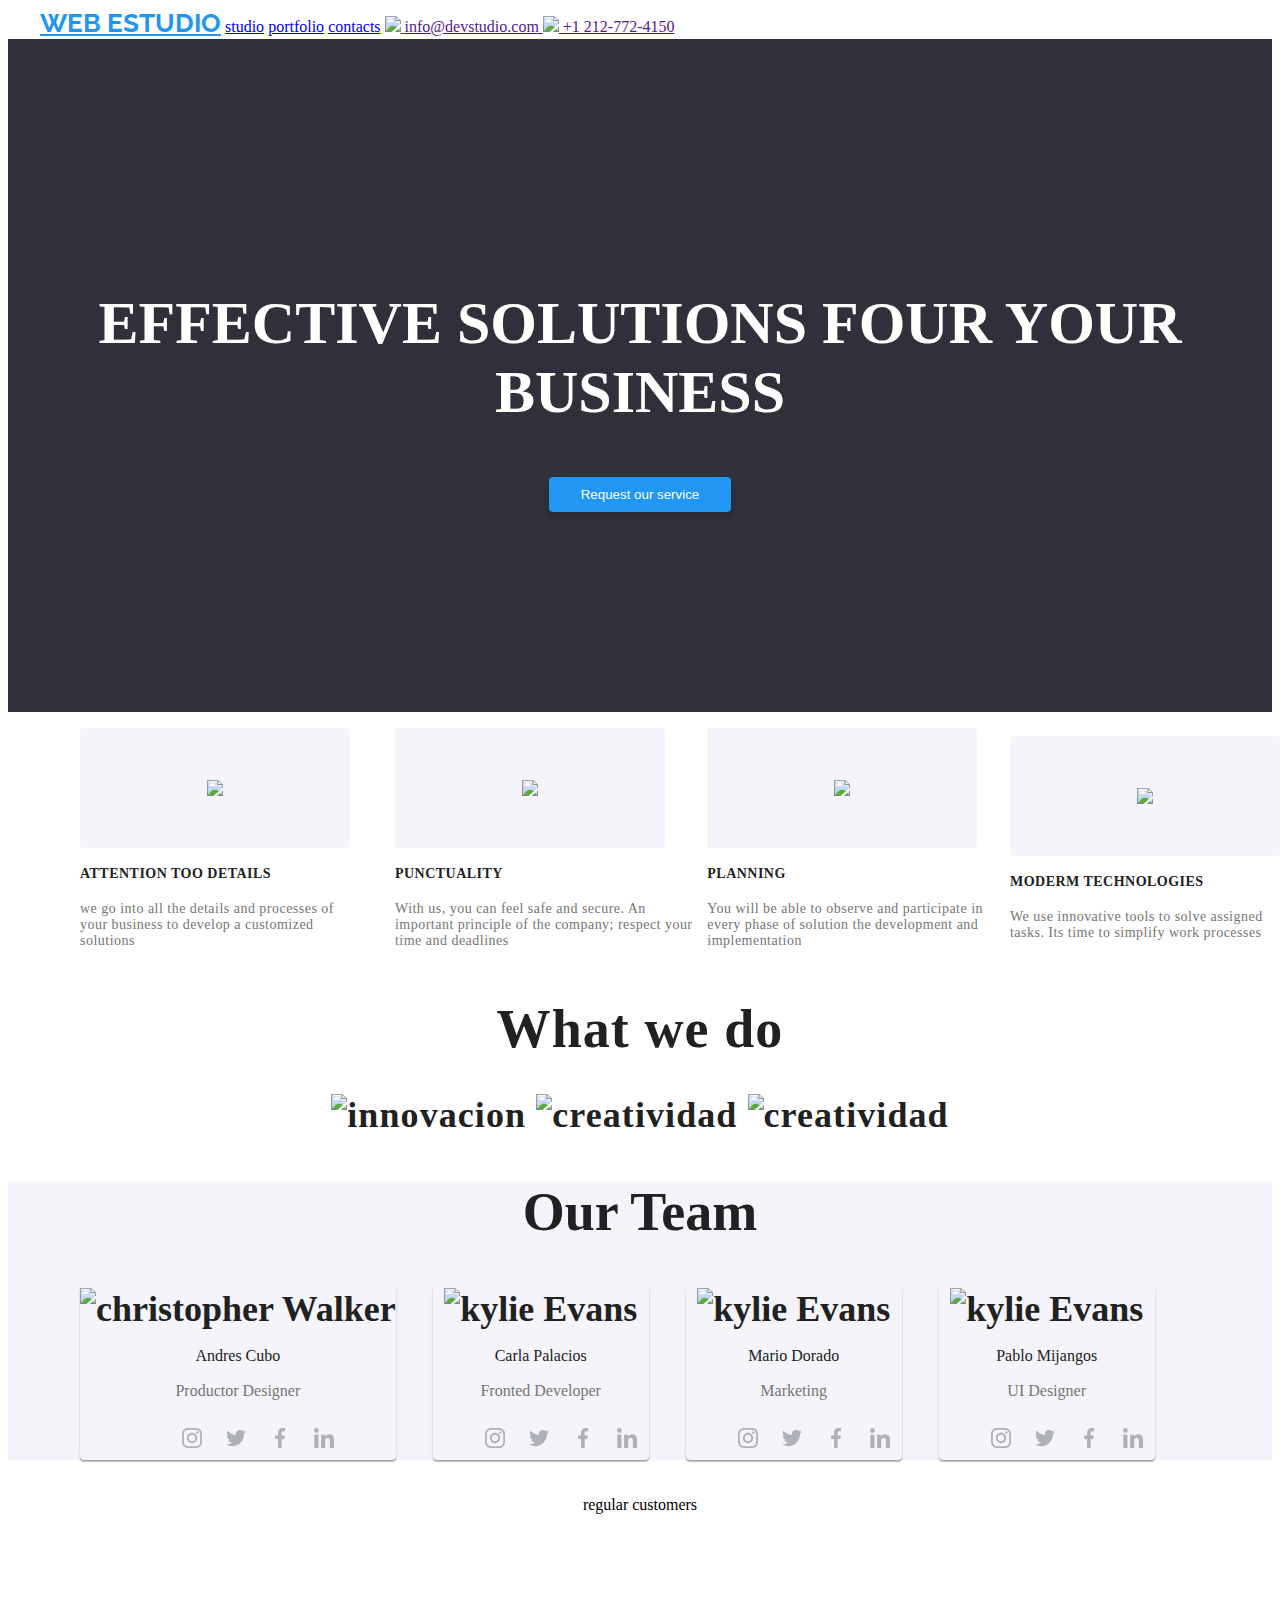
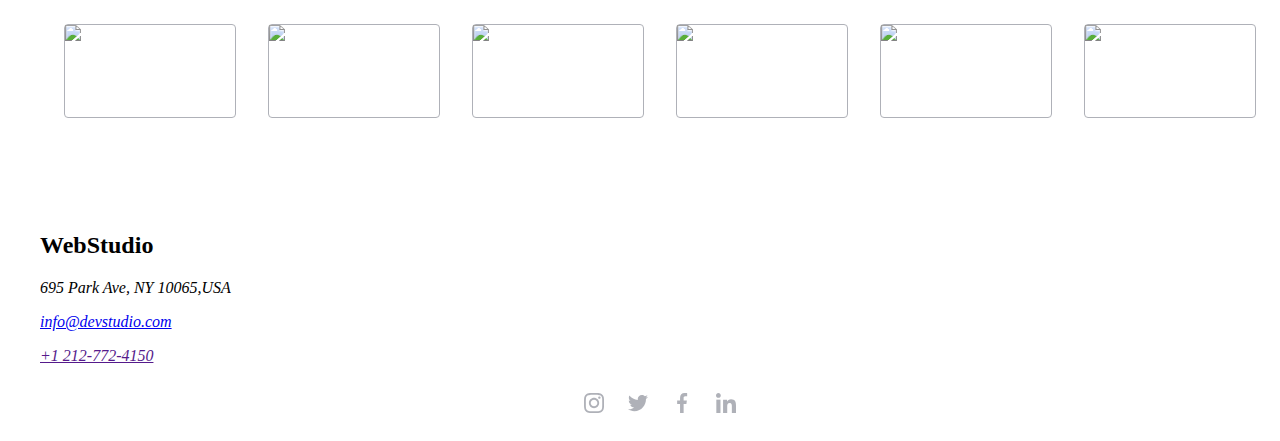
==== index.html @ 0e80fefc "redes sociales" ====
<!DOCTYPE html>
<html lang="en">
  <head>
    <meta charset="UTF-8" />
    <meta http-equiv="X-UA-Compatible" content="IE=edge" />
    <meta name="viewport" content="width=device-width, initial-scale=1.0" />
    <link rel="preconnect" href="https://fonts.googleapis.com" />
    <link rel="preconnect" href="https://fonts.gostatic.com" crossorigin />
    <link
      href="https://fonts.googleapis.com/css2?family=Raleway:wght@400;500;700;900&display=swap"
      rel="stylesheet"
    />
    <link rel="stylesheet" href="https://cdnjs.cloudflare.com/ajax/libs/modern-normalize/1.1.0/modern-normalize.min.css"
    integrity="sha512-wpPYUAdjBVSE4KJnH1VR1HeZfpl1ub8YT/NKx4PuQ5NmX2tKuGu6U/JRp5y+Y8XG2tV+wKQpNHVUX03MfMFn9Q=="
    crossorigin="anonymous" referrerpolicy="no-referrer" />
    <link rel="stylesheet" href="CSS/compartidos.css" type="text/css" />
    <link rel="stylesheet" href="CSS/index.css" type="text/css" />
    <title>WEB ESTUDIO</title>
  </head>
  <body>
    <header class="header_section">
        <div class="header_container container">
          <a href="index.html" class="header_link_style main_title">WEB ESTUDIO</a>
          <a href="studio.html" class="header_link_style subtitle">studio</a>
          <a href="portafolio.html" class="header_link_style subtitle">portfolio</a>
          <a href="contacts.html" class="header_link_style subtitle">contacts</a>
          <a class="header_link_style subtitle" href=""><img src="./imagenes/svg/sobre.svg"> info@devstudio.com </a>
          <a class="header_link_style subtitle" href=""><img src="./imagenes/svg/teléfono inteligente.svg"> +1 212-772-4150 </a>
        </div>
    </header>
    <main>
      <section class="bigtitle_section_page divname">
        <div class="bigtitle_section_container container">
          <h2>EFFECTIVE SOLUTIONS FOUR YOUR BUSINESS</h2>
          <button type="button" class="bigtitle_section_btn">Request our service</button>
        </div>
      </section>
    </div>
    <section class="container">
      <ul class="section_list conteiner">
        <li class="section_list_item">
          <div class="section_list_image">
            <img class="svg"
              src="./imagenes/svg/antena.svg"> 
          </div>
          <div>
            <h4 class="section_title">ATTENTION TOO DETAILS</h4>
            <p class="text_list">
              we go into all the details and processes of your business to
              develop a customized solutions
            </p>
          </div>
          </li>
          <li>
            <div class="section_list_image">
              <img class="svg"
              src="./imagenes/svg/reloj.svg"> 
            </div>
            <div>
              <h4 class="section_title">PUNCTUALITY</h4>
              <p class="text_list">
                With us, you can feel safe and secure. An important 
                principle of the company; respect your time and deadlines
              </p>
            </div>
          </li>
          <li>
            <div class="section_list_image">
              <img class="svg"
              src="./imagenes/svg/diagrama.svg"> 
            </div>
            <div>
              <h4 class="section_title">PLANNING</h4>
              <p class="text_list">
              You will be able to observe and participate in every phase of
              solution the development and implementation
              </p>
            </div>
          </li>
          <li>
            <div class="section_list_image">
              <img class="svg"
              src="./imagenes/svg/astronauta.svg"> 
            </div>
            <div>
              <h4 class="section_title">MODERM TECHNOLOGIES</h4>
              <p class="text_list">
              We use innovative tools to solve assigned tasks. Its time to
              simplify work processes
              </p>
             </div>
          </li>
        </ul>
      </section>
      <section class="what_we_do container">
        <h2>What we do</h2>
        <div class="footer_imagin">
          <img
            src="./imagenes/imagen1.jpg"
            alt="innovacion"
            width="300"        
          />
          <img
            src="./imagenes/imagen2.jpg"
            alt="creatividad"
            width="300"         
          />
          <img
            src="./imagenes/imagen3.jpg"
            alt="creatividad"
            width="300"         
          />
        </div>
      </section>
      <section class="our_team">
        <div class="footer_imagin container">
          <h2>Our Team</h2>
          <ul class="our_team_card">
            <li class="footer_text_container">
              <img
                src="./imagenes/imagen4.jpg"
                alt="christopher Walker"
                width="270"
              />
              <h3 class="personal_name">Andres Cubo</h3>
              <h3 class="job_role">Productor Designer</h3>
              <ul class="our_team_icons">
                <li class="our_team_icon">
                  <a  class="our_team_social" href="#">
                    <svg class="icon">
                      <use href="./imagenes/svg/sprite.svg#icon-instagram"></use>
                    </svg>
                  </a>
                </li>
                <li class="our_team_icon">
                  <a  class="our_team_social" href="#">
                    <svg class="icon">
                      <use href="./imagenes/svg/sprite.svg#icon-twitter"></use>
                    </svg>
                  </a>
                </li>
                <li class="our_team_icon">
                  <a  class="our_team_social" href="#">
                    <svg class="icon">
                      <use href="./imagenes/svg/sprite.svg#icon-facebook"></use>
                    </svg>
                  </a>
                </li>
                <li class="our_team_icon">
                  <a  class="our_team_social" href="#">
                    <svg class="icon">
                      <use href="./imagenes/svg/sprite.svg#icon-linkedin"></use>
                    </svg>
                  </a>
                </li>
              </ul>
            <li class="footer_text_container">
              <img
              src="./imagenes/imagen5.jpg"
              alt="kylie Evans"
              width="270"         
            />
              <h3 class="personal_name">Carla Palacios</h3>
              <h3 class="job_role">Fronted Developer</h3>
              <ul class="our_team_icons">
                <li class="our_team_icon">
                  <a  class="our_team_social" href="#">
                    <svg class="icon">
                      <use href="./imagenes/svg/sprite.svg#icon-instagram"></use>
                    </svg>
                  </a>
                </li>
                <li class="our_team_icon">
                  <a  class="our_team_social" href="#">
                    <svg class="icon">
                      <use href="./imagenes/svg/sprite.svg#icon-twitter"></use>
                    </svg>
                  </a>
                </li>
                <li class="our_team_icon">
                  <a  class="our_team_social" href="#">
                    <svg class="icon">
                      <use href="./imagenes/svg/sprite.svg#icon-facebook"></use>
                    </svg>
                  </a>
                </li>
                <li class="our_team_icon">
                  <a  class="our_team_social" href="#">
                    <svg class="icon">
                      <use href="./imagenes/svg/sprite.svg#icon-linkedin"></use>
                    </svg>
                  </a>
                </li>
              </ul>
            <li class="footer_text_container">
              <img
              src="./imagenes/imagen6.jpg"
              alt="kylie Evans"
              width="270"         
            />
              <h3 class="personal_name">Mario Dorado</h3>
              <h3 class="job_role">Marketing</h3>
              <ul class="our_team_icons">
                <li class="our_team_icon">
                  <a  class="our_team_social" href="#">
                    <svg class="icon">
                      <use href="./imagenes/svg/sprite.svg#icon-instagram"></use>
                    </svg>
                  </a>
                </li>
                <li class="our_team_icon">
                  <a  class="our_team_social" href="#">
                    <svg class="icon">
                      <use href="./imagenes/svg/sprite.svg#icon-twitter"></use>
                    </svg>
                  </a>
                </li>
                <li class="our_team_icon">
                  <a  class="our_team_social" href="#">
                    <svg class="icon">
                      <use href="./imagenes/svg/sprite.svg#icon-facebook"></use>
                    </svg>
                  </a>
                </li>
                <li class="our_team_icon">
                  <a  class="our_team_social" href="#">
                    <svg class="icon">
                      <use href="./imagenes/svg/sprite.svg#icon-linkedin"></use>
                    </svg>
                  </a>
                </li>
              </ul>
            <li class="footer_text_container">
              <img
              src="./imagenes/imagen7.jpg"
              alt="kylie Evans"
              width="270"         
            />
              <h3 class="personal_name">Pablo Mijangos</h3>
              <h3 class="job_role">UI Designer</h3>
              <ul class="our_team_icons">
                <li class="our_team_icon">
                  <a  class="our_team_social" href="#">
                    <svg class="icon">
                      <use href="./imagenes/svg/sprite.svg#icon-instagram"></use>
                    </svg>
                  </a>
                </li>
                <li class="our_team_icon">
                  <a  class="our_team_social" href="#">
                    <svg class="icon">
                      <use href="./imagenes/svg/sprite.svg#icon-twitter"></use>
                    </svg>
                  </a>
                </li>
                <li class="our_team_icon">
                  <a  class="our_team_social" href="#">
                    <svg class="icon">
                      <use href="./imagenes/svg/sprite.svg#icon-facebook"></use>
                    </svg>
                  </a>
                </li>
                <li class="our_team_icon">
                  <a  class="our_team_social" href="#">
                    <svg class="icon">
                      <use href="./imagenes/svg/sprite.svg#icon-linkedin"></use>
                    </svg>
                  </a>
                </li>
              </ul>
      </section>
      <section>
        <a class="title_regular_customers">regular customers</a>
        <ul class="svg_company border_customers_inline:hover">
          <li>
            <div class="border_customers_inline">
              <img src="./imagenes/svg/va y co.svg">
            </div>
          </li>
           <li>
            <div class="border_customers_inline">
              <img src="./imagenes/svg/company.svg">
            </div>
           </li>
           <li>
            <div class="border_customers_inline">
             <img src="./imagenes/svg/companyfruta.svg">
            </div>
           </li>
           <li>
            <div class="border_customers_inline">
             <img src="./imagenes/svg/foster.svg">
            </div>
           </li>
           <li>
            <div class="border_customers_inline">
             <img src="./imagenes/svg/brand.svg">
            </div>
           </li>
           <li>
            <div class="border_customers_inline">
             <img src="./imagenes/svg/companytag.svg">
            </div>
           </li>
       </ul>
       </section>
    </main>
    <footer>
      <section class="footer_section">
        <div class="footer_container container">
          <h2>WebStudio</h2>
          <address>
            <p class="footer_address_paragraph">
              <a class="footer_address">695 Park Ave, NY 10065,USA</a>
            </p>
            <p class="footer_address_paragraph">
              <a class="footer_email" href="info@devstudio.com">info@devstudio.com</a>
            </p>
            <p class="footer_address_paragraph">
              <a class="footer_number" href="">+1 212-772-4150</a>
            </p>
            <ul class="our_team_icons">
              <li class="our_team_icon">
                <a  class="our_team_social" href="#">
                  <svg class="icon">
                    <use href="./imagenes/svg/sprite.svg#icon-instagram"></use>
                  </svg>
                </a>
              </li>
              <li class="our_team_icon">
                <a  class="our_team_social" href="#">
                  <svg class="icon">
                    <use href="./imagenes/svg/sprite.svg#icon-twitter"></use>
                  </svg>
                </a>
              </li>
              <li class="our_team_icon">
                <a  class="our_team_social" href="#">
                  <svg class="icon">
                    <use href="./imagenes/svg/sprite.svg#icon-facebook"></use>
                  </svg>
                </a>
              </li>
              <li class="our_team_icon">
                <a  class="our_team_social" href="#">
                  <svg class="icon">
                    <use href="./imagenes/svg/sprite.svg#icon-linkedin"></use>
                  </svg>
                </a>
              </li>
            </ul>
          </address>
        </div>
      </section>
    </footer>
  </body>
</html>
---- CSS/index.css ----
.bigtitle_section_page {
 color: #ffffff;
 font-family: 'Roboto';
 font-style: normal;
 font-weight: 200;
 font-size: 40px;
 padding: 200px 0;
 background: #2f303a;
 margin: auto;
 width: 100%;
}
.bigtitle_section_container {
 display: flex;
 justify-content: center;
 align-items: center;
 flex-direction: column;
 text-align: center;
}
.bigtitle_section_btn {
 color: #ffffff;
 background: #2196f3;
 padding: 10px 32px;
 box-shadow: 0px 4px 4px rgba(0, 0, 0, 0.15);
 border-radius: 4px;
 border: 0;
}
/* imagen de fondo */
.divname {
 background-image: url(../imagenes/imagen_header.jpg);
 background-size: cover;
}
.footer_imagin {
 list-style: none;
 text-align: center;
 width: 1200px;
 margin: 0 auto;
}
.svg {
 padding: 0 auto;
 display: flex;
 align-content: center;
}
.section_list {
 list-style: none;
 display: flex;
 justify-content: space-between;
 align-items: center;
 letter-spacing: 0.03em;
 border: 2px;
 width: 1200px;
}
.section_list_item {
 margin-right: 45px;
}
.section_list_image {
 display: flex;
 align-items: center;
 justify-content: center;
 background-color: #f5f4fa;
 width: 270px;
 height: 120px;
 border-radius: 4px;
}
.container {
 max-width: 1200px;
 margin: 0 auto;
}
.section_title {
 color: #212121;
 font-family: 'Roboto';
 font-style: normal;
 font-weight: 700;
 font-size: 14px;
 line-height: 16px;
}
.text_list {
 color: #757575;
 font-family: 'Roboto';
 font-style: normal;
 font-weight: 400;
 font-size: 14px;
 line-height: 16px;
}
.what_we_do {
 font-family: 'Roboto';
 font-style: normal;
 font-weight: 700;
 font-size: 36px;
 line-height: 42px;
 text-align: center;
 letter-spacing: 0.03em;
 color: #212121;
}
.our_team {
 background-color: #f5f4fa;
 color: #212121;
 font-family: 'Roboto';
 font-style: normal;
 font-weight: 700;
 font-size: 36px;
 text-align: center;
 width: 100%;
}
.our_team_card {
 display: flex;
 gap: 37px;
}
.footer_text_container {
 box-shadow: 0px 1px 3px rgba(0, 0, 0, 0.12), 0px 1px 1px rgba(0, 0, 0, 0.14),
  0px 2px 1px rgba(0, 0, 0, 0.2);
 border-radius: 0px 0px 4px 4px;
 list-style: none;
}
.main_title {
 color: #2196f3;
 font-family: 'Raleway';
 font-style: normal;
 font-weight: 700;
 font-size: 26px;
 line-height: 31px;
}
.personal_name {
 color: #212121;
 font-family: 'Roboto';
 font-style: normal;
 font-weight: 500;
 font-size: 16px;
 line-height: 19px;
}
.job_role {
 color: #757575;
 font-family: 'Roboto';
 font-style: normal;
 font-weight: 400;
 font-size: 16px;
 line-height: 19px;
}
.icon {
 width: 20px;
 height: 20px;
 fill: #afb1b8;
}
.our_team_icons {
 display: flex;
 justify-content: center;
}
.our_team_icon {
 list-style: none;
 width: 44px;
 height: 44px;
}
.our_team_social {
 display: flex;
 justify-content: center;
 align-items: center;
 width: 100%;
 height: 100%;
 border-radius: 50%;
}
.our_team_icons .our_team_social:hover,
.our_team_icons .our_team_social:focus {
 background-color: #2196f3;
 border-radius: 45px;
}
.our_team_social:hover .icon,
.our_team_social:focus .icon {
 fill: #ffffff;
}

.svg_company {
 display: flex;
 list-style: none;
 justify-content: space-around;
 box-sizing: border-box;
}
.title_regular_customers {
 display: flex;
 justify-content: center;
 text-align: center;
}
.border_customers_inline {
 border: 1px solid #afb1b8;
 border-radius: 4px;
 width: 170px;
 height: 92px;
 margin: 94px auto;
}
.border_customers_inline:hover {
 background: #ffffff;
 border-color: #2196f3;
}
.footer_social_media {
 display: inline-block;
 justify-content: center;
 position: relative;
 width: 50px;
 height: 50px;
 border-radius: 50%;
 margin: 10px;
}
.footer_social_media:hover {
 background: #2196f3;
 border-color: #ffffff;
}
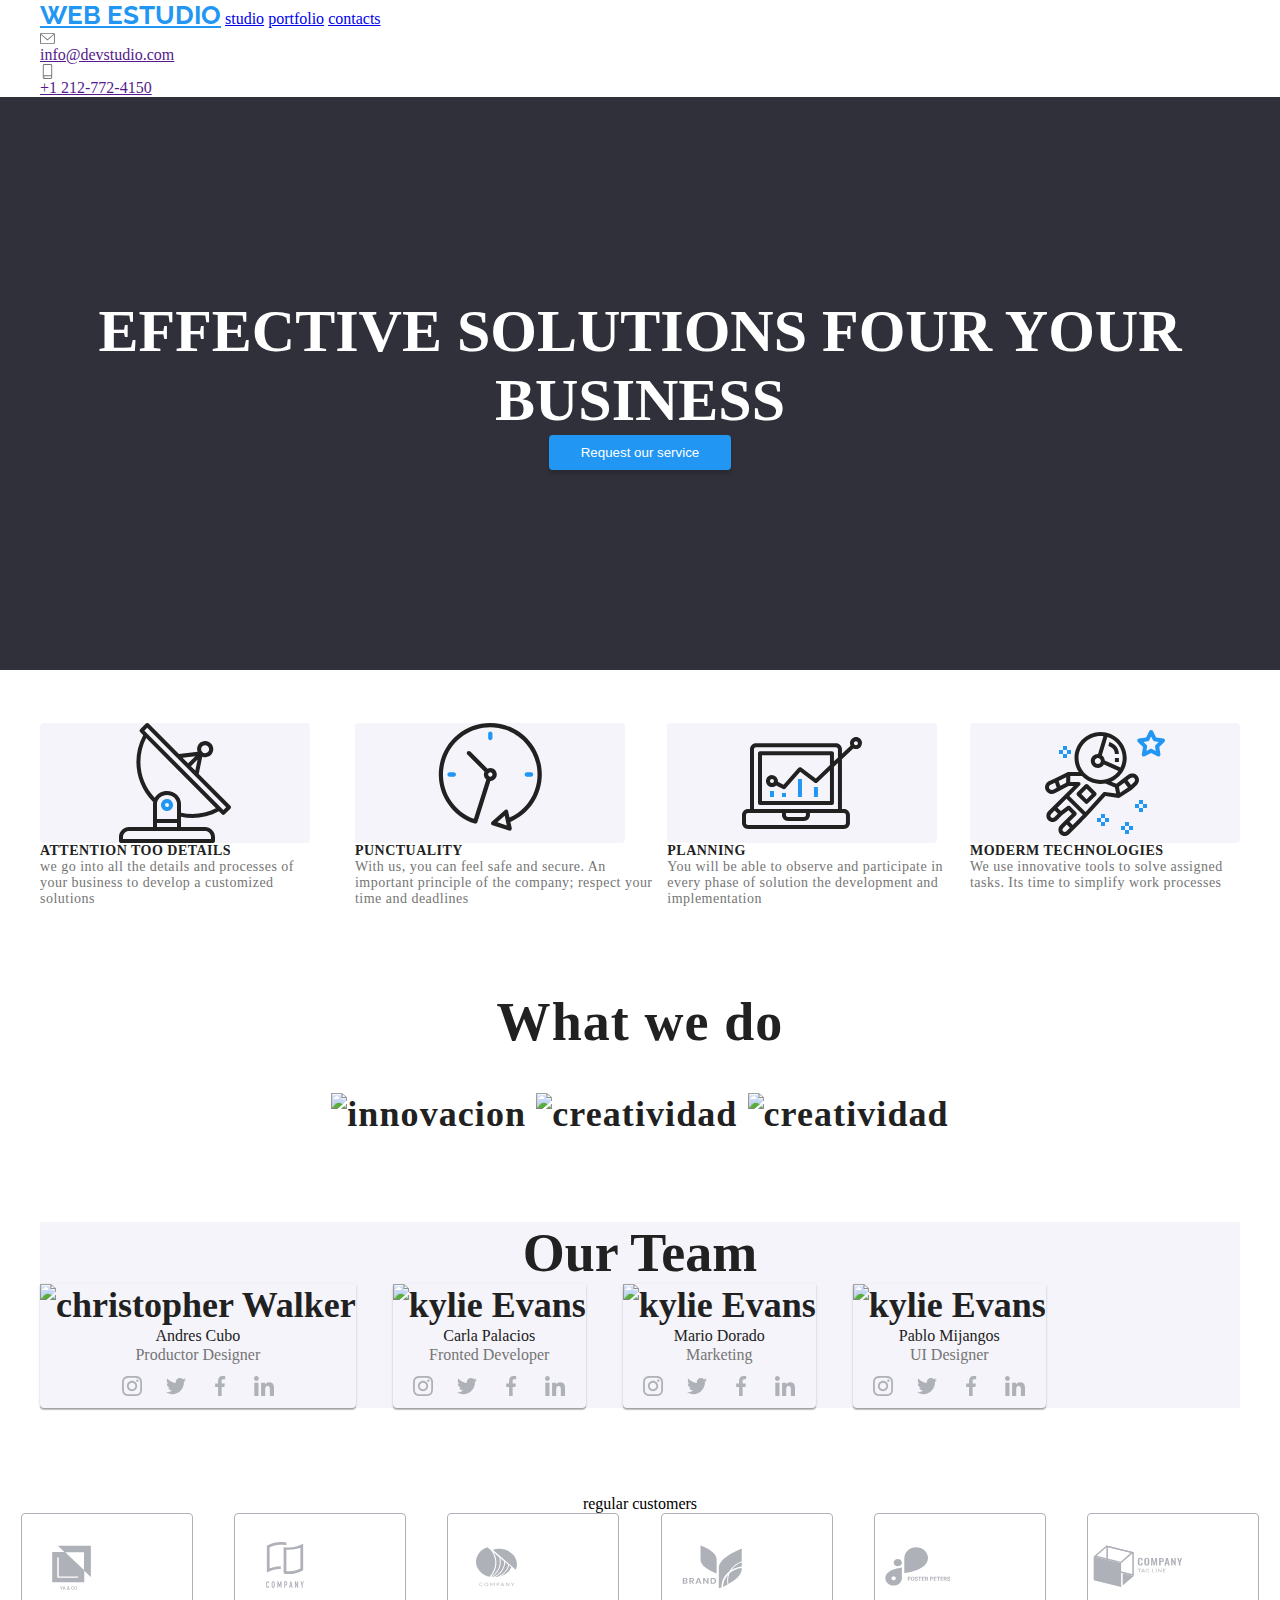
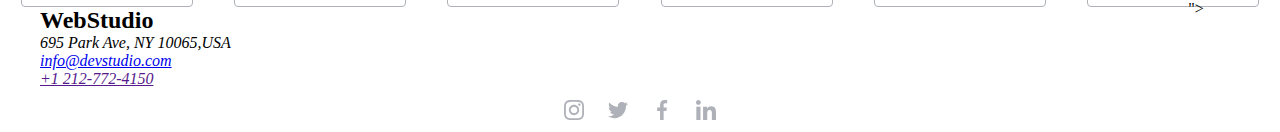
==== commit 40b6b43c: "ajustes" ====
--- a/index.html
+++ b/index.html
@@ -17,16 +17,21 @@
     <link rel="stylesheet" href="CSS/index.css" type="text/css" />
     <title>WEB ESTUDIO</title>
   </head>
-  <body>
     <header class="header_section">
         <div class="header_container container">
           <a href="index.html" class="header_link_style main_title">WEB ESTUDIO</a>
           <a href="studio.html" class="header_link_style subtitle">studio</a>
           <a href="portafolio.html" class="header_link_style subtitle">portfolio</a>
           <a href="contacts.html" class="header_link_style subtitle">contacts</a>
-          <a class="header_link_style subtitle" href=""><img src="./imagenes/svg/sobre.svg"> info@devstudio.com </a>
-          <a class="header_link_style subtitle" href=""><img src="./imagenes/svg/teléfono inteligente.svg"> +1 212-772-4150 </a>
-        </div>
+          <svg class="header_svg">
+            <use href="./imagenes/svg/sprite.svg#icon-sobre"></use> 
+          </svg>
+          <a class="header_link_style subtitle" href="">info@devstudio.com</a>
+          <svg class="header_svg">
+            <use href="./imagenes/svg/sprite.svg#icon-telfono-inteligente"></use> 
+          </svg>
+              <a class="header_link_style subtitle" href=""> +1 212-772-4150 </a>
+          </div>
     </header>
     <main>
       <section class="bigtitle_section_page divname">
@@ -38,11 +43,11 @@
     </div>
     <section class="container">
       <ul class="section_list conteiner">
-        <li class="section_list_item">
-          <div class="section_list_image">
-            <img class="svg"
-              src="./imagenes/svg/antena.svg"> 
-          </div>
+        <li class="section_list_item container ">
+   
+          <svg class="section_list_image container">
+            <use href="./imagenes/svg/sprite.svg#icon-antena"> 
+          </svg>
           <div>
             <h4 class="section_title">ATTENTION TOO DETAILS</h4>
             <p class="text_list">
@@ -52,10 +57,9 @@
           </div>
           </li>
           <li>
-            <div class="section_list_image">
-              <img class="svg"
-              src="./imagenes/svg/reloj.svg"> 
-            </div>
+            <svg class="section_list_image">
+                <use href="./imagenes/svg/sprite.svg#icon-reloj"> 
+            </svg>
             <div>
               <h4 class="section_title">PUNCTUALITY</h4>
               <p class="text_list">
@@ -65,10 +69,9 @@
             </div>
           </li>
           <li>
-            <div class="section_list_image">
-              <img class="svg"
-              src="./imagenes/svg/diagrama.svg"> 
-            </div>
+            <svg class="section_list_image">
+              <use href="./imagenes/svg/sprite.svg#icon-diagrama"> 
+            </svg>
             <div>
               <h4 class="section_title">PLANNING</h4>
               <p class="text_list">
@@ -78,10 +81,9 @@
             </div>
           </li>
           <li>
-            <div class="section_list_image">
-              <img class="svg"
-              src="./imagenes/svg/astronauta.svg"> 
-            </div>
+            <svg class="section_list_image">
+              <use href="./imagenes/svg/sprite.svg#icon-astronauta"> 
+            </svg>
             <div>
               <h4 class="section_title">MODERM TECHNOLOGIES</h4>
               <p class="text_list">
@@ -92,9 +94,9 @@
           </li>
         </ul>
       </section>
-      <section class="what_we_do container">
+      <section class="what_we_do ">
         <h2>What we do</h2>
-        <div class="footer_imagin">
+        <div class="main_imagin">
           <img
             src="./imagenes/imagen1.jpg"
             alt="innovacion"
@@ -112,8 +114,8 @@
           />
         </div>
       </section>
-      <section class="our_team">
-        <div class="footer_imagin container">
+      <section class="our_team container">
+        <div class="main_imagin container">
           <h2>Our Team</h2>
           <ul class="our_team_card">
             <li class="footer_text_container">
@@ -271,54 +273,75 @@
       </section>
       <section>
         <a class="title_regular_customers">regular customers</a>
-        <ul class="svg_company border_customers_inline:hover">
+        <ul class="svg_company border_customers_inline:hover ">
           <li>
+            <div class="border_customers_inline ">
+              <svg class="company01">
+                <use href="./imagenes/svg/sprite.svg#icon-va-y-co">
+                </use>
+              </svg>
+            </div>
+          </li>
+           <li>
+            <div class="border_customers_inline ">
+              <svg class="company01">
+                <use href="./imagenes/svg/sprite.svg#icon-company">
+                </use>
+              </svg>
+            </div>
+           </li>
+           <li>
             <div class="border_customers_inline">
-              <img src="./imagenes/svg/va y co.svg">
-            </div>
-          </li>
+             <svg class="company01">
+              <use href="./imagenes/svg/sprite.svg#icon-companyfruta">
+              </use>
+            </svg>
+            </div>
+           </li>
            <li>
             <div class="border_customers_inline">
-              <img src="./imagenes/svg/company.svg">
+              <svg class="company01">
+                <use href="./imagenes/svg/sprite.svg#icon-brand">
+                </use>"
+              </svg>
             </div>
            </li>
            <li>
             <div class="border_customers_inline">
-             <img src="./imagenes/svg/companyfruta.svg">
+              <svg class="company01">
+                <use href="./imagenes/svg/sprite.svg#icon-foster">
+                </use>"
+              </svg>
             </div>
            </li>
            <li>
             <div class="border_customers_inline">
-             <img src="./imagenes/svg/foster.svg">
-            </div>
-           </li>
-           <li>
-            <div class="border_customers_inline">
-             <img src="./imagenes/svg/brand.svg">
-            </div>
-           </li>
-           <li>
-            <div class="border_customers_inline">
-             <img src="./imagenes/svg/companytag.svg">
+              <svg class="company01">
+                <use href="./imagenes/svg/sprite.svg#icon-companytag">
+                </use>"
+              </svg>">
             </div>
            </li>
        </ul>
        </section>
     </main>
     <footer>
-      <section class="footer_section">
-        <div class="footer_container container">
-          <h2>WebStudio</h2>
-          <address>
-            <p class="footer_address_paragraph">
-              <a class="footer_address">695 Park Ave, NY 10065,USA</a>
-            </p>
-            <p class="footer_address_paragraph">
-              <a class="footer_email" href="info@devstudio.com">info@devstudio.com</a>
-            </p>
-            <p class="footer_address_paragraph">
-              <a class="footer_number" href="">+1 212-772-4150</a>
-            </p>
+      <div class="footer_section">
+          <aside class="footer_container container">
+            <h2>WebStudio</h2>
+            <address>
+              <p class="footer_address_paragraph">
+                <a class="footer_address">695 Park Ave, NY 10065,USA</a>
+              </p>
+              <p class="footer_address_paragraph">
+                <a class="footer_email" href="info@devstudio.com">info@devstudio.com</a>
+              </p>
+              <p class="footer_address_paragraph">
+                <a class="footer_number" href="">+1 212-772-4150</a>
+              </p>
+            </address>
+          </aside>
+
             <ul class="our_team_icons">
               <li class="our_team_icon">
                 <a  class="our_team_social" href="#">
@@ -349,9 +372,7 @@
                 </a>
               </li>
             </ul>
-          </address>
-        </div>
-      </section>
+      </div>
     </footer>
   </body>
 </html>
--- a/CSS/index.css
+++ b/CSS/index.css
@@ -1,3 +1,14 @@
+* {
+ margin: 0%;
+ padding: 0%;
+ margin-block-start: 0%;
+ margin-block-end: 0%;
+ padding-inline-start: 0%;
+ padding-inline-end: 0%;
+}
+.body {
+ font-family: Arial, sans-serif;
+}
 .bigtitle_section_page {
  color: #ffffff;
  font-family: 'Roboto';
@@ -24,27 +35,36 @@
  border-radius: 4px;
  border: 0;
 }
+
+.container {
+ max-width: 1200px;
+ margin: 0 auto;
+}
 /* imagen de fondo */
 .divname {
  background-image: url(../imagenes/imagen_header.jpg);
  background-size: cover;
 }
-.footer_imagin {
+.main_imagin {
  list-style: none;
  text-align: center;
  width: 1200px;
  margin: 0 auto;
-}
-.svg {
- padding: 0 auto;
- display: flex;
- align-content: center;
-}
+ margin-block-start: 50px;
+ margin-block-end: 87px;
+}
+.header_svg {
+ width: 15px;
+ height: 15px;
+ display: flex;
+ justify-content: center;
+}
+
 .section_list {
  list-style: none;
  display: flex;
  justify-content: space-between;
- align-items: center;
+ align-items: flex-start;
  letter-spacing: 0.03em;
  border: 2px;
  width: 1200px;
@@ -60,11 +80,9 @@
  width: 270px;
  height: 120px;
  border-radius: 4px;
-}
-.container {
- max-width: 1200px;
- margin: 0 auto;
-}
+ margin-block-start: 53px;
+}
+
 .section_title {
  color: #212121;
  font-family: 'Roboto';
@@ -80,6 +98,7 @@
  font-weight: 400;
  font-size: 14px;
  line-height: 16px;
+ margin-block-end: 94px;
 }
 .what_we_do {
  font-family: 'Roboto';
@@ -165,6 +184,15 @@
 .our_team_social:hover .icon,
 .our_team_social:focus .icon {
  fill: #ffffff;
+}
+.company01 {
+ width: 100px;
+ height: 100px;
+ fill: #afb1b8;
+}
+
+.company01:hover {
+ fill: #2196f3;
 }
 
 .svg_company {
@@ -183,22 +211,16 @@
  border-radius: 4px;
  width: 170px;
  height: 92px;
- margin: 94px auto;
-}
-.border_customers_inline:hover {
+ margin-right: 94px auto;
+ cursor: pointer;
+}
+.border_customers_inline:hover,
+.border_customers_inline:focus {
  background: #ffffff;
  border-color: #2196f3;
 }
-.footer_social_media {
- display: inline-block;
- justify-content: center;
- position: relative;
- width: 50px;
- height: 50px;
- border-radius: 50%;
- margin: 10px;
-}
-.footer_social_media:hover {
- background: #2196f3;
- border-color: #ffffff;
-}
+.main_regular_customers {
+ display: flex;
+ justify-content: center;
+ align-items: center;
+}
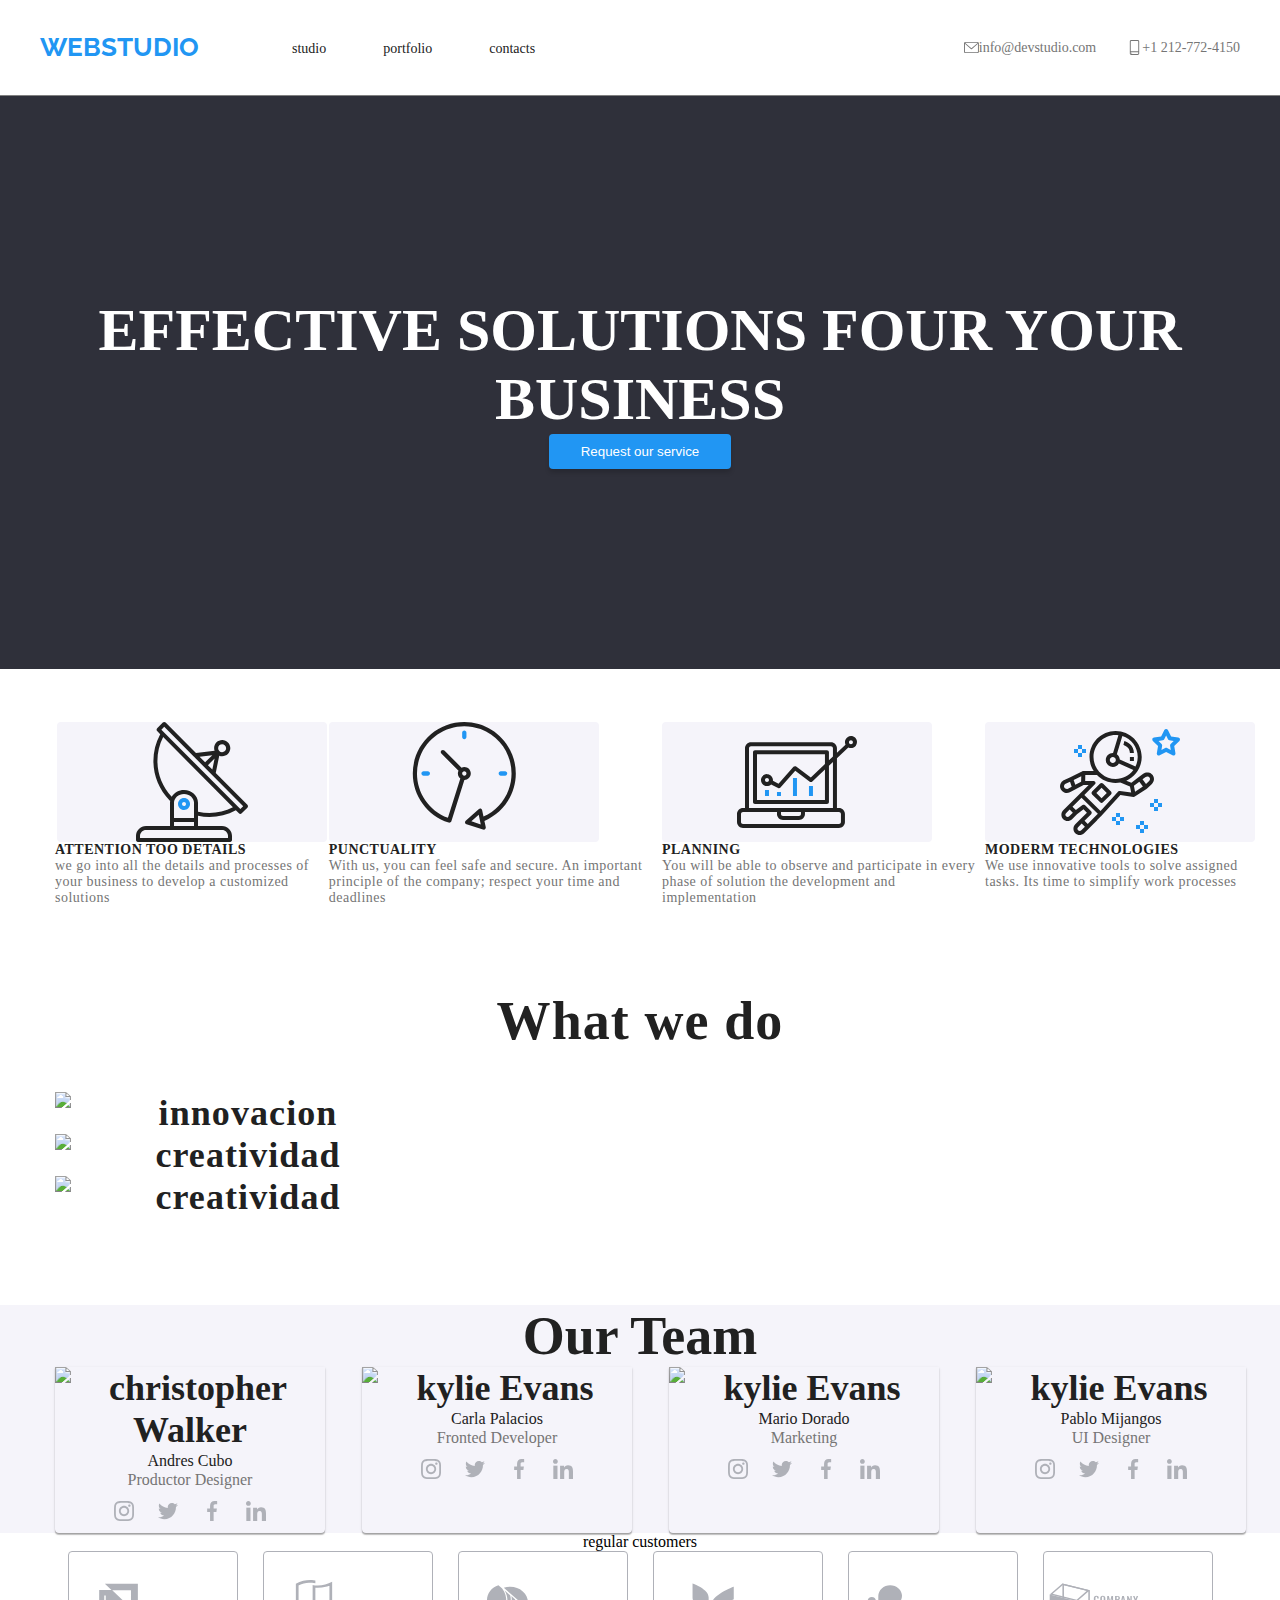
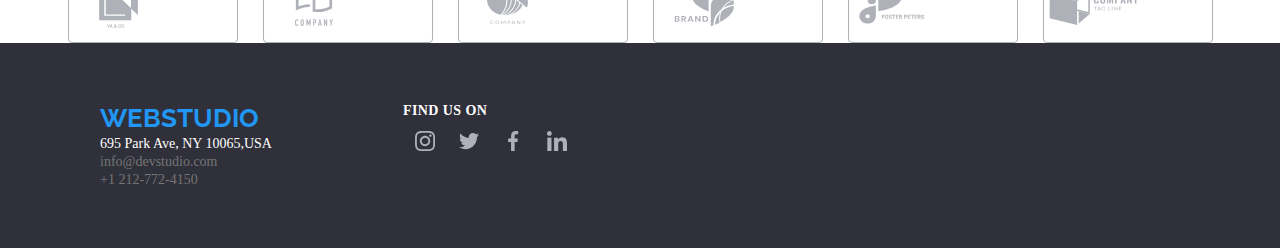
==== commit 04c50c05: "cambios en titulo header" ====
--- a/index.html
+++ b/index.html
@@ -13,110 +13,139 @@
     <link rel="stylesheet" href="https://cdnjs.cloudflare.com/ajax/libs/modern-normalize/1.1.0/modern-normalize.min.css"
     integrity="sha512-wpPYUAdjBVSE4KJnH1VR1HeZfpl1ub8YT/NKx4PuQ5NmX2tKuGu6U/JRp5y+Y8XG2tV+wKQpNHVUX03MfMFn9Q=="
     crossorigin="anonymous" referrerpolicy="no-referrer" />
-    <link rel="stylesheet" href="CSS/compartidos.css" type="text/css" />
-    <link rel="stylesheet" href="CSS/index.css" type="text/css" />
+    <link rel="stylesheet" href="./CSS/compartidos.css" type="text/css" />
+    <link rel="stylesheet" href="./CSS/index.css" type="text/css" />
     <title>WEB ESTUDIO</title>
   </head>
     <header class="header_section">
         <div class="header_container container">
-          <a href="index.html" class="header_link_style main_title">WEB ESTUDIO</a>
-          <a href="studio.html" class="header_link_style subtitle">studio</a>
-          <a href="portafolio.html" class="header_link_style subtitle">portfolio</a>
-          <a href="contacts.html" class="header_link_style subtitle">contacts</a>
-          <svg class="header_svg">
-            <use href="./imagenes/svg/sprite.svg#icon-sobre"></use> 
-          </svg>
-          <a class="header_link_style subtitle" href="">info@devstudio.com</a>
-          <svg class="header_svg">
-            <use href="./imagenes/svg/sprite.svg#icon-telfono-inteligente"></use> 
-          </svg>
-              <a class="header_link_style subtitle" href=""> +1 212-772-4150 </a>
-          </div>
+          <nav class="menu">
+            <a class="logo" href="index.html">WEBSTUDIO</a>
+            <ul class="menu_list">
+              <li>
+                <a class="menu_link" href="./index.html">studio</a>
+              </li>
+              <li>
+                <a class="menu_link" href="./portafolio.html">portfolio</a>
+              </li>
+              <li>
+                <a class="menu_link" href="#">contacts</a>
+              </li>
+            </ul>
+          </nav>
+          <ul class="contact_list">
+            <li>
+              <a class=" contact_link" href="mailto:info@devstudio.com">
+                <svg class="header_svg">
+                  <use href="./imagenes/svg/sprite.svg#icon-sobre"></use> 
+                </svg>
+                info@devstudio.com
+              </a>
+            </li>
+            <li>
+              <a class="contact_link" href="tel:+1 212-772-4150"> 
+                <svg class="header_svg">
+                  <use href="./imagenes/svg/sprite.svg#icon-telfono-inteligente"></use> 
+                </svg>
+                +1 212-772-4150
+              </a>
+            </li>
+          </ul>
+        </div>
     </header>
     <main>
       <section class="bigtitle_section_page divname">
         <div class="bigtitle_section_container container">
-          <h2>EFFECTIVE SOLUTIONS FOUR YOUR BUSINESS</h2>
-          <button type="button" class="bigtitle_section_btn">Request our service</button>
+          <h2 class="letter">EFFECTIVE SOLUTIONS FOUR YOUR BUSINESS</h2>
+          <button type="button" class="bigtitle_section_btn botton_letter">Request our service</button>
         </div>
       </section>
     </div>
-    <section class="container">
-      <ul class="section_list conteiner">
-        <li class="section_list_item container ">
-   
-          <svg class="section_list_image container">
-            <use href="./imagenes/svg/sprite.svg#icon-antena"> 
-          </svg>
-          <div>
-            <h4 class="section_title">ATTENTION TOO DETAILS</h4>
-            <p class="text_list">
-              we go into all the details and processes of your business to
-              develop a customized solutions
-            </p>
-          </div>
-          </li>
+    <section class="features">
+      <div class="container">
+        <ul class="section_list conteiner">
           <li>
-            <svg class="section_list_image">
-                <use href="./imagenes/svg/sprite.svg#icon-reloj"> 
+            <svg class="section_list_image container">
+              <use href="./imagenes/svg/sprite.svg#icon-antena"> 
             </svg>
             <div>
-              <h4 class="section_title">PUNCTUALITY</h4>
+              <h4 class="section_title">ATTENTION TOO DETAILS</h4>
               <p class="text_list">
-                With us, you can feel safe and secure. An important 
-                principle of the company; respect your time and deadlines
+                we go into all the details and processes of your business to
+                develop a customized solutions
               </p>
             </div>
-          </li>
-          <li>
-            <svg class="section_list_image">
-              <use href="./imagenes/svg/sprite.svg#icon-diagrama"> 
-            </svg>
-            <div>
-              <h4 class="section_title">PLANNING</h4>
-              <p class="text_list">
-              You will be able to observe and participate in every phase of
-              solution the development and implementation
-              </p>
-            </div>
-          </li>
-          <li>
-            <svg class="section_list_image">
-              <use href="./imagenes/svg/sprite.svg#icon-astronauta"> 
-            </svg>
-            <div>
-              <h4 class="section_title">MODERM TECHNOLOGIES</h4>
-              <p class="text_list">
-              We use innovative tools to solve assigned tasks. Its time to
-              simplify work processes
-              </p>
-             </div>
-          </li>
-        </ul>
-      </section>
+            </li>
+            <li>
+              <svg class="section_list_image">
+                  <use href="./imagenes/svg/sprite.svg#icon-reloj"> 
+              </svg>
+              <div>
+                <h4 class="section_title">PUNCTUALITY</h4>
+                <p class="text_list">
+                  With us, you can feel safe and secure. An important 
+                  principle of the company; respect your time and deadlines
+                </p>
+              </div>
+            </li>
+            <li>
+              <svg class="section_list_image">
+                <use href="./imagenes/svg/sprite.svg#icon-diagrama"> 
+              </svg>
+              <div>
+                <h4 class="section_title">PLANNING</h4>
+                <p class="text_list">
+                You will be able to observe and participate in every phase of
+                solution the development and implementation
+                </p>
+              </div>
+            </li>
+            <li>
+              <svg class="section_list_image">
+                <use href="./imagenes/svg/sprite.svg#icon-astronauta"> 
+              </svg>
+              <div>
+                <h4 class="section_title">MODERM TECHNOLOGIES</h4>
+                <p class="text_list">
+                We use innovative tools to solve assigned tasks. Its time to
+                simplify work processes
+                </p>
+               </div>
+            </li>
+          </ul>
+      </div>
+    </section>
       <section class="what_we_do ">
-        <h2>What we do</h2>
-        <div class="main_imagin">
-          <img
-            src="./imagenes/imagen1.jpg"
-            alt="innovacion"
-            width="300"        
-          />
-          <img
-            src="./imagenes/imagen2.jpg"
-            alt="creatividad"
-            width="300"         
-          />
-          <img
-            src="./imagenes/imagen3.jpg"
-            alt="creatividad"
-            width="300"         
-          />
+        <div class="container">
+          <h2 class="what_title">What we do</h2>
+          <ul class="main_imagin ">
+            <li>
+            <img
+              src="./imagenes/imagen1.jpg"
+              alt="innovacion"
+              width="370"        
+            />
+            </li>
+            <li>
+            <img
+              src="./imagenes/imagen2.jpg"
+              alt="creatividad"
+              width="370"         
+            />
+            </li>
+            <li>
+            <img
+              src="./imagenes/imagen3.jpg"
+              alt="creatividad"
+              width="370"         
+            />
+            </li>
+          </ul>
         </div>
       </section>
-      <section class="our_team container">
-        <div class="main_imagin container">
-          <h2>Our Team</h2>
+      <section class="our_team">
+        <div class="container">
+          <h2 class="our_title">Our Team</h2>
           <ul class="our_team_card">
             <li class="footer_text_container">
               <img
@@ -124,8 +153,9 @@
                 alt="christopher Walker"
                 width="270"
               />
+              <div class="our_box">
               <h3 class="personal_name">Andres Cubo</h3>
-              <h3 class="job_role">Productor Designer</h3>
+              <p class="job_role">Productor Designer</p>
               <ul class="our_team_icons">
                 <li class="our_team_icon">
                   <a  class="our_team_social" href="#">
@@ -156,14 +186,16 @@
                   </a>
                 </li>
               </ul>
+            </div>
             <li class="footer_text_container">
               <img
               src="./imagenes/imagen5.jpg"
               alt="kylie Evans"
               width="270"         
             />
+            <div class="our_box">
               <h3 class="personal_name">Carla Palacios</h3>
-              <h3 class="job_role">Fronted Developer</h3>
+              <p class="job_role">Fronted Developer</p>
               <ul class="our_team_icons">
                 <li class="our_team_icon">
                   <a  class="our_team_social" href="#">
@@ -194,14 +226,16 @@
                   </a>
                 </li>
               </ul>
+            </div>
             <li class="footer_text_container">
               <img
               src="./imagenes/imagen6.jpg"
               alt="kylie Evans"
               width="270"         
             />
+            <div class="our_box">
               <h3 class="personal_name">Mario Dorado</h3>
-              <h3 class="job_role">Marketing</h3>
+              <p class="job_role">Marketing</p>
               <ul class="our_team_icons">
                 <li class="our_team_icon">
                   <a  class="our_team_social" href="#">
@@ -232,14 +266,16 @@
                   </a>
                 </li>
               </ul>
+            </div>
             <li class="footer_text_container">
               <img
               src="./imagenes/imagen7.jpg"
               alt="kylie Evans"
               width="270"         
             />
+            <div class="our_box">
               <h3 class="personal_name">Pablo Mijangos</h3>
-              <h3 class="job_role">UI Designer</h3>
+              <p class="job_role">UI Designer</p>
               <ul class="our_team_icons">
                 <li class="our_team_icon">
                   <a  class="our_team_social" href="#">
@@ -270,12 +306,13 @@
                   </a>
                 </li>
               </ul>
+            </div>
       </section>
-      <section>
+      <section class="clients">
         <a class="title_regular_customers">regular customers</a>
-        <ul class="svg_company border_customers_inline:hover ">
+        <ul class="svg_company border_customers_inline:hover container">
           <li>
-            <div class="border_customers_inline ">
+            <div class="border_customers_inline">
               <svg class="company01">
                 <use href="./imagenes/svg/sprite.svg#icon-va-y-co">
                 </use>
@@ -319,60 +356,64 @@
               <svg class="company01">
                 <use href="./imagenes/svg/sprite.svg#icon-companytag">
                 </use>"
-              </svg>">
+              </svg>
             </div>
            </li>
-       </ul>
-       </section>
+        </ul>
+      </section>
     </main>
-    <footer>
-      <div class="footer_section">
+    <footer class="footer_section">
           <aside class="footer_container container">
-            <h2>WebStudio</h2>
+            <div class="footer_logo_address">
+            <a class="logo" href="index.html">WEBSTUDIO</a>
             <address>
-              <p class="footer_address_paragraph">
-                <a class="footer_address">695 Park Ave, NY 10065,USA</a>
-              </p>
-              <p class="footer_address_paragraph">
+             <ul class="footer_address_paragraph">
+                <li>
+                  <a class="footer_address">695 Park Ave, NY 10065,USA</a>
+                </li>
+              <li>
                 <a class="footer_email" href="info@devstudio.com">info@devstudio.com</a>
-              </p>
-              <p class="footer_address_paragraph">
+              </li>
+              <li>
                 <a class="footer_number" href="">+1 212-772-4150</a>
-              </p>
+              </li>
+             </ul>
             </address>
+            </div>
+            <div class="footer_social">
+              <h2 class="aside_footer_title">find us on</h2>
+              <ul class="our_team_icons">
+                <li class="our_team_icon">
+                  <a  class="our_team_social" href="#">
+                    <svg class="icon">
+                      <use href="./imagenes/svg/sprite.svg#icon-instagram"></use>
+                    </svg>
+                  </a>
+                </li>
+                <li class="our_team_icon">
+                  <a  class="our_team_social" href="#">
+                    <svg class="icon">
+                      <use href="./imagenes/svg/sprite.svg#icon-twitter"></use>
+                    </svg>
+                  </a>
+                </li>
+                <li class="our_team_icon">
+                  <a  class="our_team_social" href="#">
+                    <svg class="icon">
+                      <use href="./imagenes/svg/sprite.svg#icon-facebook"></use>
+                    </svg>
+                  </a>
+                </li>
+                <li class="our_team_icon">
+                  <a  class="our_team_social" href="#">
+                    <svg class="icon">
+                      <use href="./imagenes/svg/sprite.svg#icon-linkedin"></use>
+                    </svg>
+                  </a>
+                </li>
+              </ul>
+            </div>
           </aside>
-
-            <ul class="our_team_icons">
-              <li class="our_team_icon">
-                <a  class="our_team_social" href="#">
-                  <svg class="icon">
-                    <use href="./imagenes/svg/sprite.svg#icon-instagram"></use>
-                  </svg>
-                </a>
-              </li>
-              <li class="our_team_icon">
-                <a  class="our_team_social" href="#">
-                  <svg class="icon">
-                    <use href="./imagenes/svg/sprite.svg#icon-twitter"></use>
-                  </svg>
-                </a>
-              </li>
-              <li class="our_team_icon">
-                <a  class="our_team_social" href="#">
-                  <svg class="icon">
-                    <use href="./imagenes/svg/sprite.svg#icon-facebook"></use>
-                  </svg>
-                </a>
-              </li>
-              <li class="our_team_icon">
-                <a  class="our_team_social" href="#">
-                  <svg class="icon">
-                    <use href="./imagenes/svg/sprite.svg#icon-linkedin"></use>
-                  </svg>
-                </a>
-              </li>
-            </ul>
-      </div>
     </footer>
   </body>
 </html>
--- a/CSS/compartidos.css
+++ b/CSS/compartidos.css
@@ -0,0 +1,188 @@
+*,
+*::before,
+*::after {
+  box-sizing: border-box;
+}
+ul li {
+  list-style: none;
+}
+a {
+  text-decoration: none;
+}
+img {
+  display: block;
+}
+.container {
+  padding: 0 15px;
+  width: 1200px;
+  margin: 0 auto;
+}
+.container_contact {
+  padding: 0 15px;
+  width: 1200px;
+  height: 80px;
+  margin: 0 auto;
+}
+.container_footer {
+  padding: 0 15px;
+  width: 1200px;
+  height: 252px;
+  margin: 0 auto;
+}
+/* header section */
+
+.header_section {
+  border-bottom: 1px solid grey;
+}
+.bigtitle_section_btn:hover {
+  cursor: pointer;
+}
+.header_container {
+  border-bottom: #ececec;
+  display: flex;
+  justify-content: space-between;
+  align-items: center;
+  padding: 32px 0px;
+}
+.header_svg {
+  width: 15px;
+  height: 15px;
+  display: flex;
+  justify-content: center;
+}
+.logo {
+  margin-right: 93px;
+  color: #2196f3;
+  font-family: "Raleway";
+  font-style: normal;
+  font-weight: 700;
+  font-size: 26px;
+  line-height: 31px;
+}
+.menu {
+  display: flex;
+  align-items: center;
+}
+.menu_list {
+  display: flex;
+  gap: 57px;
+}
+.menu_link {
+  color: #212121;
+  font-family: "Roboto";
+  font-style: normal;
+  font-weight: 500;
+  font-size: 14px;
+}
+.contact_list {
+  display: flex;
+  gap: 31px;
+}
+.contact_link {
+  color: #757575;
+  display: flex;
+  font-family: "Roboto";
+  font-style: normal;
+  font-weight: 500;
+  font-size: 14px;
+  /* line-height: 16px; */
+}
+.menu_link:hover,
+.menu_link:focus,
+.contact_link:hover,
+.contact_link:focus {
+  color: #2196f3;
+}
+.contact_link:hover .header_svg,
+.contact_link:focus .header_svg {
+  fill: #2196f3;
+}
+.our_team_card {
+  display: flex;
+  gap: 37px;
+}
+/* footer section */
+.footer_section {
+  background: #2f303a;
+  width: 100%;
+}
+.footer_address_paragraph {
+  margin: 0;
+}
+.footer_address {
+  color: #ffffff;
+  font-family: "Roboto";
+  font-style: normal;
+  font-weight: 400;
+  font-size: 14px;
+}
+.footer_email {
+  color: #757575;
+  text-decoration: none;
+  font-family: "Roboto";
+  font-style: normal;
+  font-weight: 400;
+  font-size: 14px;
+}
+.footer_number {
+  color: #757575;
+  text-decoration: none;
+  font-family: "Roboto";
+  font-style: normal;
+  font-weight: 400;
+  font-size: 14px;
+}
+.footer_container {
+  padding: 60px;
+  display: flex;
+}
+.footer_social {
+  margin-left: 72px;
+}
+.footer_logo_address {
+  width: 231px;
+}
+/* redes sociales */
+.aside_footer_title {
+  display: flex;
+  font-family: "Roboto";
+  font-style: normal;
+  font-weight: 700;
+  font-size: 14px;
+  line-height: 16px;
+  letter-spacing: 0.03em;
+  text-transform: uppercase;
+  color: #ffffff;
+}
+
+.icon {
+  width: 20px;
+  height: 20px;
+  fill: #afb1b8;
+}
+.our_team_icons {
+  display: flex;
+  justify-content: center;
+}
+.our_team_icon {
+  list-style: none;
+  width: 44px;
+  height: 44px;
+}
+.our_team_social {
+  display: flex;
+  justify-content: center;
+  align-items: center;
+  width: 100%;
+  height: 100%;
+  border-radius: 50%;
+}
+.our_team_icons .our_team_social:hover,
+.our_team_icons .our_team_social:focus {
+  background-color: #2196f3;
+  border-radius: 45px;
+}
+.our_team_social:hover .icon,
+.our_team_social:focus .icon {
+  fill: #ffffff;
+}
